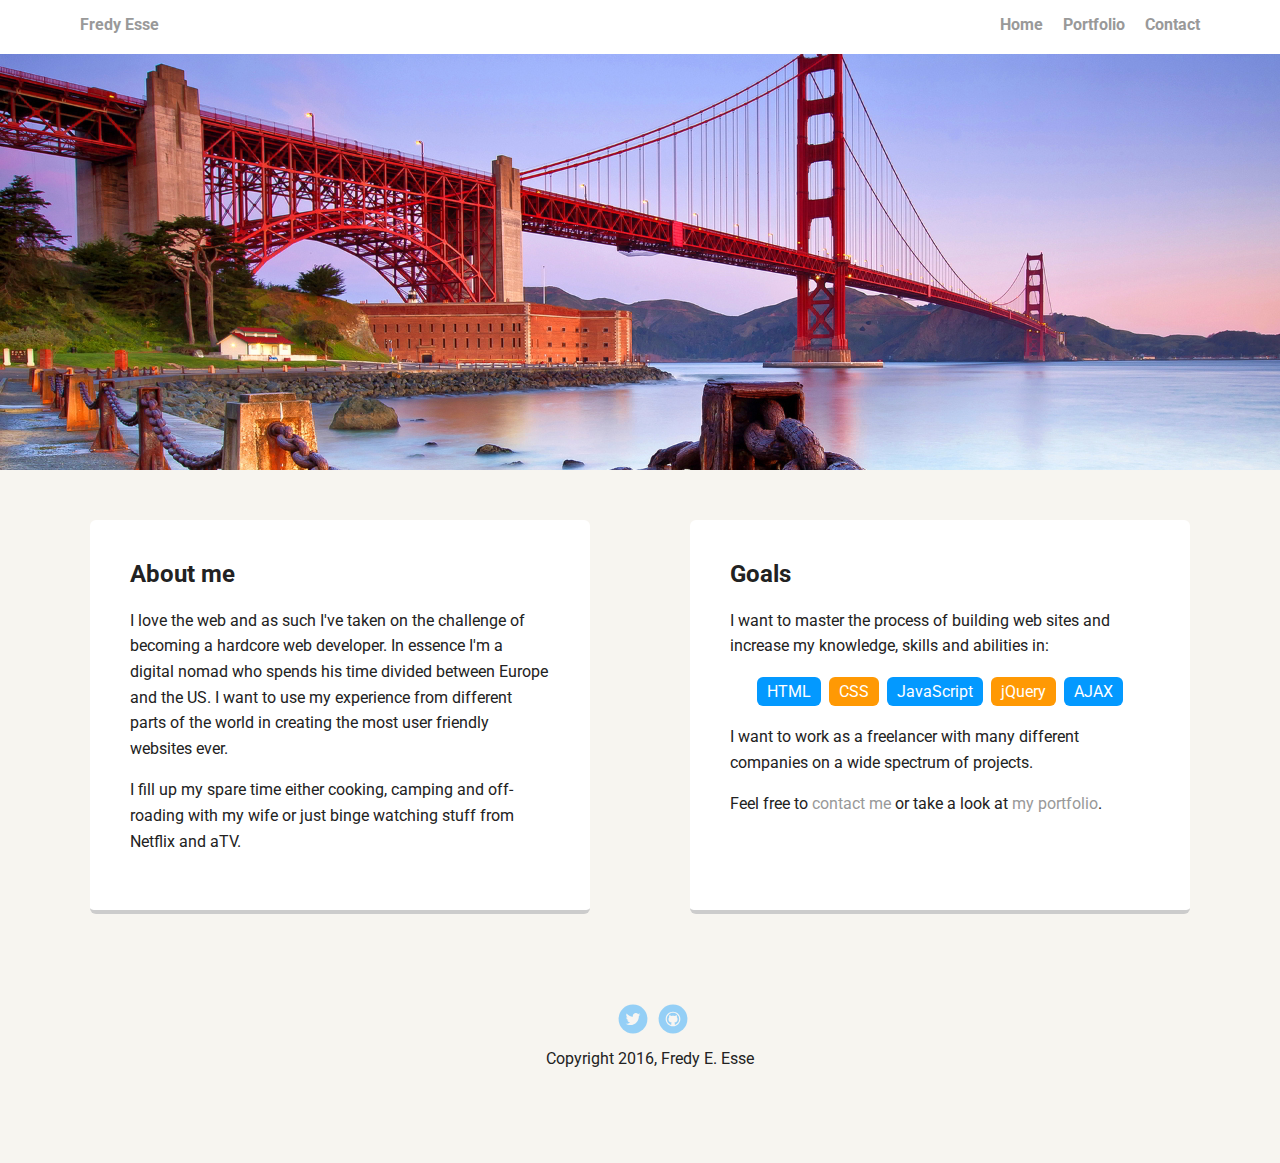
==== contact.html @ 4c65b4ba "Add pages" ====
<!doctype html>
<html lang="en">
<head>
  <meta charset="utf-8">
  <title>Fredy E. Esse's Profile</title>
  <meta name="viewport" content="width=device-width, initial-scale=1.0">
  <link rel="stylesheet" href="styles.css">
  <link href="https://fonts.googleapis.com/css?family=Muli%7CRoboto:400,300,500,700,900" rel="stylesheet"></head>
  <body>

    <div class="main-nav">
        <ul class="nav">
          <li class="name">Fredy Esse</li>
          <li><a href="index.html">Home</a></li>
          <li><a href="portfolio.html">Portfolio</a></li>
          <li><a href="contact.html">Contact</a></li>
        </ul>
    </div>

    <header></header>

    <main class="flex">
      <div class="card">
        <h2>About me</h2>
        <p>I love the web and as such I've taken on the challenge of becoming a hardcore web developer. In essence I'm a digital nomad who spends his time divided between Europe and the US. I want to use my experience from different parts of the world in creating the most user friendly websites ever.</p>
        <p>I fill up my spare time either cooking, camping and off-roading with my wife or just binge watching stuff from Netflix and aTV.</p>
      </div> 

      <div class="card">
        <h2>Goals</h2>
        <p>I want to master the process of building web sites and increase my knowledge, skills and abilities in:</p>
        <ul class="skills">
          <li>HTML</li>
          <li>CSS</li>
          <li>JavaScript</li>
          <li>jQuery</li>
          <li>AJAX</li>
        </ul>
        <p>I want to work as a freelancer with many different companies on a wide spectrum of projects.</p>
        <p>Feel free to <a href="#">contact me</a> or take a look at <a href="#">my portfolio</a>.</p>
      </div> 

    </main>
    <footer>
      <ul>
        <li><a href="https://twitter.com/fredesse" class="social twitter">Twitter</a></li>
        <li><a href="https://github.com/fredesse" class="social github">Github</a></li>
      </ul>
      <p class="copyright">Copyright 2016, Fredy E. Esse</p>
    </footer>
  </body>
  </html>
---- styles.css ----
/* Global Layout Set-up */
* { 
  box-sizing: border-box;
}
  
body {
  margin: 0;
  padding: 0;
  text-align: center;
  font-family: 'Roboto', sans-serif;
  color: #222;
  background: #f7f5f0;
}
/* Link Styles */

a {
  text-decoration: none;
  color: #999;
}
a:hover {
  color: #999;
}

/* Section Styles */

.main-nav {
  width: 100%;
  background: white;
  min-height: 30px;
  padding: 10px;
  position: fixed;
  text-align: center;
}
.nav {
  display: flex;
  justify-content: space-around;
  font-weight: 700;
  list-style-type: none;
  margin: 0 auto;
  padding: 0;
}

.nav .name {
    display: block;
    margin-right: auto;
    color: #999;
}
.nav li {
  padding: 5px 10px 10px 10px;
}
.nav a {
  transition: all .5s;
}
.nav a:hover {
  color: black;
}

header {
  text-align: center;
  background: url('images/ggb.jpg') no-repeat top center ;
  background-size: cover;
  overflow: hidden;
  padding-top: 60px;
}
header {
  line-height: 1.5;
}
header .profile-image {
  margin-top: 50px;
  width: 150px;
  height: 150px;
  border-radius: 50%;
  border: 3px solid white;
  transition: all .5s;
}
header .profile-image:hover {
  transform: scale(1.2) rotate(5deg);
}
.tag {
  background-color: white;
  color: black;
  padding: 10px;
  border-radius: 5px;
  display: table;
  margin: 10px auto;
} 
.location {
  background-color: white;
  color: black;
  font-style: italic;
}
.card {
  margin: 30px;
  padding: 20px 40px 40px;
  max-width: 500px;
  text-align: left;
  background: #fff;
  border-bottom: 4px solid #ccc;
  border-radius: 6px;
  transition: all .5s;
}
.card:hover {
  border-color: #ff99ff;
}

ul.skills {
  padding: 0;
  text-align: center;
}

.skills li {
  border-radius: 6px;
  display: inline-block;
  background: #ff9904;
  color: white;
  padding: 5px 10px;
  margin: 2px;
}

.skills li:nth-child(odd) {
  background: #0399ff;
}

footer {
  width: 100%;
  min-height: 30px;
  padding: 20px 0 40px 20px;
}

footer .copyright {
  top: -8px;
  font-size: .75em;
}

footer ul {
  list-style-type: none;
  margin: 0;
  padding: 0;
}

footer ul li {
  display: inline-block;
}

a.social {
  display: inline-block;
  text-indent: -9999px;
  margin-left: 5px;
  width: 30px;
  height: 30px;
  background-size: 30px 30px;
  opacity: .4;
  transition: all .5s;
}
a.twitter {
  background-image: url(images/twitter.svg);
}
a.linkedin {
  background-image: url(images/linkedin.svg);
}
a.github {
  background-image: url(images/github.svg);
}
a.social:hover {
  opacity: 1;
}
.clearfix {
  clear: both;
}

/* Styles for larger screens */
@media screen and (min-width: 720px) {
  
  .flex {
      display: -ms-flexbox;      /* TWEENER - IE 10 */
      display: flex; 
      max-width: 1200px;
      -ms-flex-pack: distribute;
      justify-content: space-around;
      margin: 0 auto;
  }

  header {
    min-height: 470px;
  }

  .nav {
    max-width: 1200px;
    padding: 0 30px;
  }


  main {
    padding-top: 20px;
  }

  main p {
    line-height: 1.6em;
  }

  footer {
    font-size: 1.3em;
    max-width: 1200px;
    margin: 40px auto;
  }

}
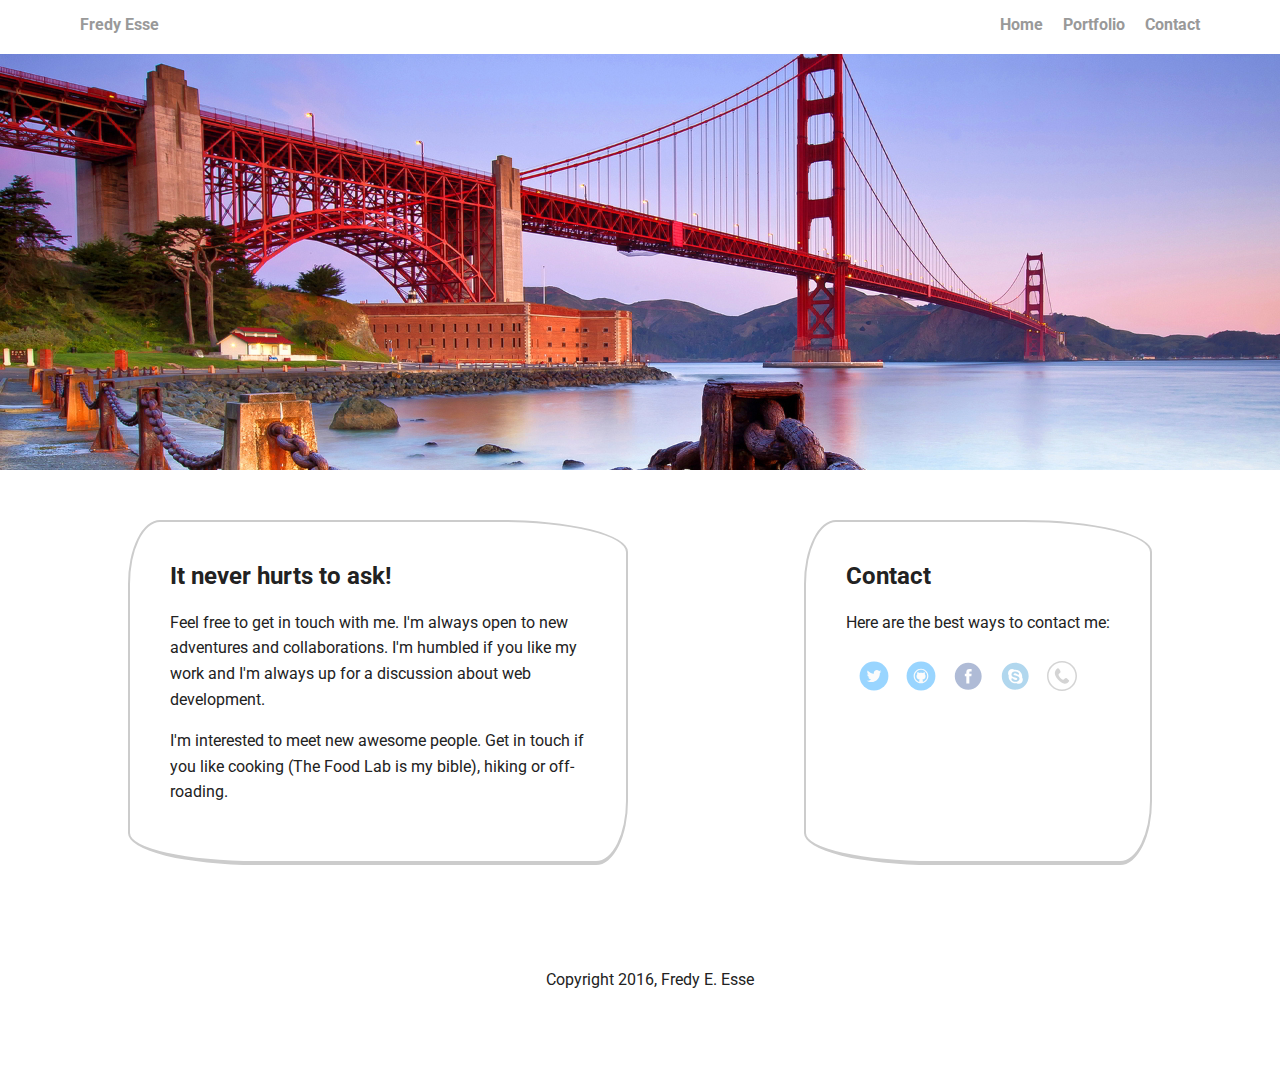
==== commit 3cd743df: "Styled & added features to Contact" ====
--- a/contact.html
+++ b/contact.html
@@ -17,35 +17,29 @@
         </ul>
     </div>
 
-    <header></header>
+    <header class="corona"></header>
 
     <main class="flex">
       <div class="card">
-        <h2>About me</h2>
-        <p>I love the web and as such I've taken on the challenge of becoming a hardcore web developer. In essence I'm a digital nomad who spends his time divided between Europe and the US. I want to use my experience from different parts of the world in creating the most user friendly websites ever.</p>
-        <p>I fill up my spare time either cooking, camping and off-roading with my wife or just binge watching stuff from Netflix and aTV.</p>
+        <h2>It never hurts to ask!</h2>
+        <p>Feel free to get in touch with me. I'm always open to new adventures and collaborations. I'm humbled if you like my work and I'm always up for a discussion about web development.</p>
+        <p>I'm interested to meet new awesome people. Get in touch if you like cooking (The Food Lab is my bible), hiking or off-roading.</p>
       </div> 
 
       <div class="card">
-        <h2>Goals</h2>
-        <p>I want to master the process of building web sites and increase my knowledge, skills and abilities in:</p>
-        <ul class="skills">
-          <li>HTML</li>
-          <li>CSS</li>
-          <li>JavaScript</li>
-          <li>jQuery</li>
-          <li>AJAX</li>
+        <h2>Contact</h2>
+        <ul class="contacts">
+          <p>Here are the best ways to contact me:</p>
+          <li><a href="https://twitter.com/fredesse" class="social twitter">Twitter</a></li>
+          <li><a href="https://github.com/fredesse" class="social github">Github</a></li>
+          <li><a href="https://www.facebook.com/fredyedwin.esse" class="social facebook">Facebook</a></li>
+          <li><a href="skype:edwin.esse?call" class="social skype">Skype</a></li>
+          <li><a href="tel:555-1234" class="social phone">Telephone</a></li>
         </ul>
-        <p>I want to work as a freelancer with many different companies on a wide spectrum of projects.</p>
-        <p>Feel free to <a href="#">contact me</a> or take a look at <a href="#">my portfolio</a>.</p>
       </div> 
 
     </main>
     <footer>
-      <ul>
-        <li><a href="https://twitter.com/fredesse" class="social twitter">Twitter</a></li>
-        <li><a href="https://github.com/fredesse" class="social github">Github</a></li>
-      </ul>
       <p class="copyright">Copyright 2016, Fredy E. Esse</p>
     </footer>
   </body>
--- a/styles.css
+++ b/styles.css
@@ -9,7 +9,7 @@
   text-align: center;
   font-family: 'Roboto', sans-serif;
   color: #222;
-  background: #f7f5f0;
+  background: white;
 }
 /* Link Styles */
 
@@ -18,7 +18,7 @@
   color: #999;
 }
 a:hover {
-  color: #999;
+  color: #ff99ff;
 }
 
 /* Section Styles */
@@ -52,7 +52,7 @@
   transition: all .5s;
 }
 .nav a:hover {
-  color: black;
+  color: #ff99ff;
 }
 
 header {
@@ -69,24 +69,25 @@
   margin-top: 50px;
   width: 150px;
   height: 150px;
-  border-radius: 50%;
+  border-radius: 1em 4em 1em 4em / 2em 1em 2em 1em;
   border: 3px solid white;
   transition: all .5s;
 }
 header .profile-image:hover {
-  transform: scale(1.2) rotate(5deg);
+  transform: scale(1.25) rotate(7.5deg);
 }
 .tag {
-  background-color: white;
-  color: black;
+  background-color: rgba(255,255,255,0.0);
+  color: white;
   padding: 10px;
   border-radius: 5px;
+  border: 3px solid white;
   display: table;
-  margin: 10px auto;
-} 
+  margin: 20px auto;
+}
 .location {
-  background-color: white;
-  color: black;
+  background-color: rgba(255,255,255,0.0);
+  color: white;
   font-style: italic;
 }
 .card {
@@ -95,8 +96,9 @@
   max-width: 500px;
   text-align: left;
   background: #fff;
+  border: 2px solid #ccc;
   border-bottom: 4px solid #ccc;
-  border-radius: 6px;
+  border-radius: 2em 8em 2em 8em / 4em 2em 4em 2em;
   transition: all .5s;
 }
 .card:hover {
@@ -161,11 +163,36 @@
 a.github {
   background-image: url(images/github.svg);
 }
+a.facebook {
+  background-image: url(images/facebook.svg);
+}
+a.skype {
+  background-image: url(images/skype.svg);
+}
+a.phone {
+  background-image: url(images/phone.svg);
+}
 a.social:hover {
   opacity: 1;
 }
 .clearfix {
   clear: both;
+}
+
+/* Contact page */
+
+header .corona {
+  background: url('images/corona.jpg') no-repeat top center;
+}
+
+ul.contacts {
+  text-align: left;
+  padding: 0;
+}
+.contacts li {
+  display: inline-block;
+  margin-left: 8px;
+  padding-top: 10px;
 }
 
 /* Styles for larger screens */
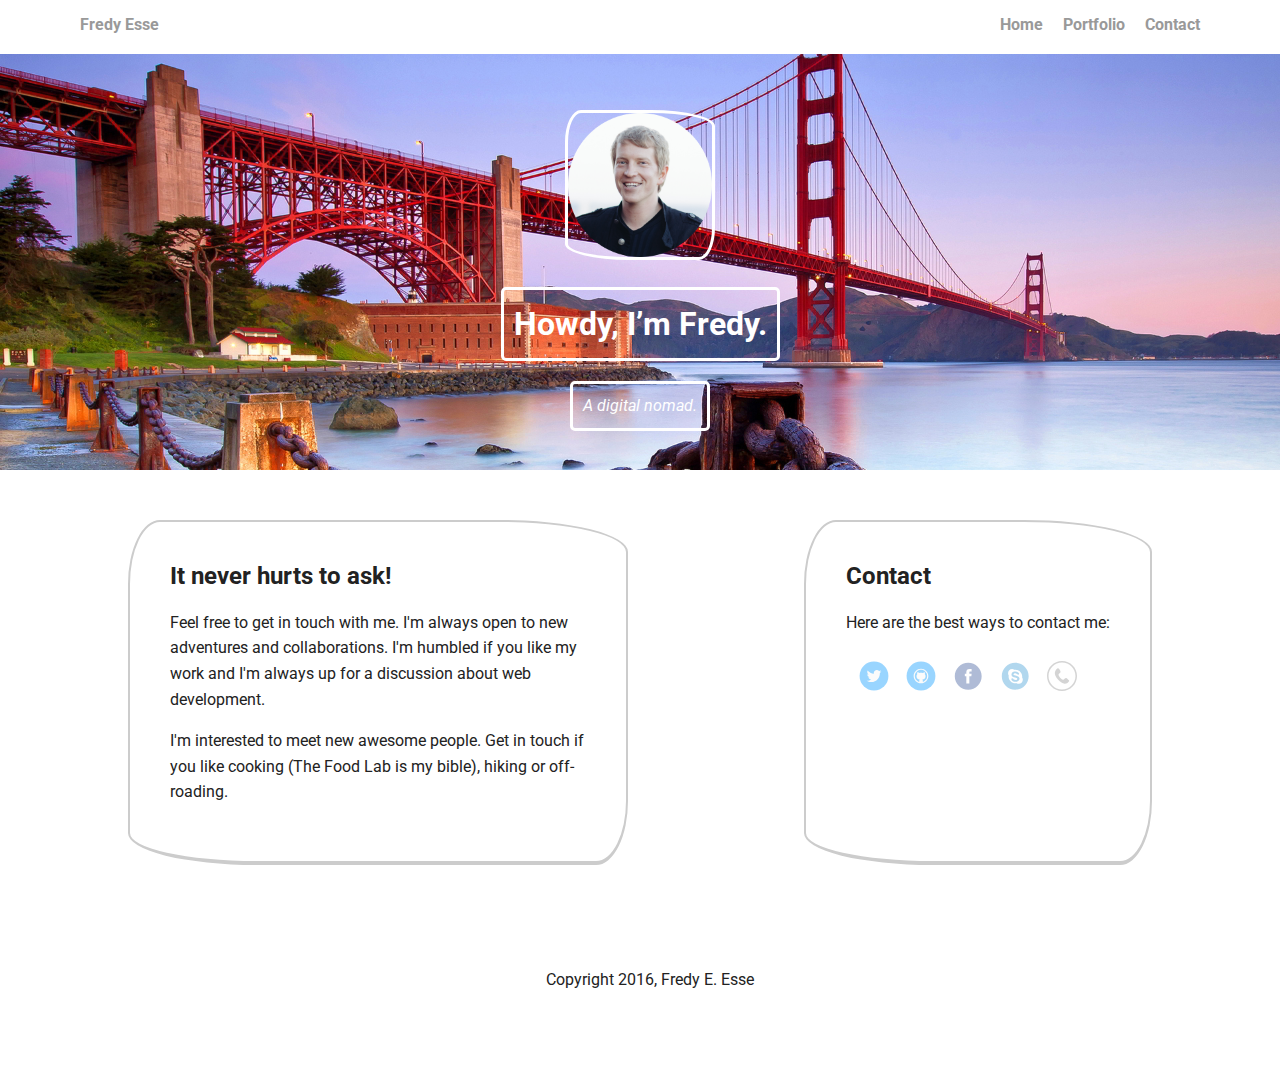
==== commit 056cc615: "Preliminarly finished" ====
--- a/contact.html
+++ b/contact.html
@@ -17,7 +17,11 @@
         </ul>
     </div>
 
-    <header class="corona"></header>
+   <header class="hide">
+      <img src="images/avatar.png" alt="Picture of Fredy Esse" class="profile-image">
+      <h1 class="tag name">Howdy, I’m Fredy.</h1>
+      <p class="tag location">A digital nomad.</p>
+    </header>
 
     <main class="flex">
       <div class="card">
@@ -33,7 +37,7 @@
           <li><a href="https://twitter.com/fredesse" class="social twitter">Twitter</a></li>
           <li><a href="https://github.com/fredesse" class="social github">Github</a></li>
           <li><a href="https://www.facebook.com/fredyedwin.esse" class="social facebook">Facebook</a></li>
-          <li><a href="skype:edwin.esse?call" class="social skype">Skype</a></li>
+          <li><a href="skype:edwin.esse?add" class="social skype">Skype</a></li>
           <li><a href="tel:555-1234" class="social phone">Telephone</a></li>
         </ul>
       </div> 
--- a/styles.css
+++ b/styles.css
@@ -60,13 +60,13 @@
   background: url('images/ggb.jpg') no-repeat top center ;
   background-size: cover;
   overflow: hidden;
-  padding-top: 60px;
+  padding-top: 50px;
 }
 header {
   line-height: 1.5;
 }
 header .profile-image {
-  margin-top: 50px;
+  margin-top: 60px;
   width: 150px;
   height: 150px;
   border-radius: 1em 4em 1em 4em / 2em 1em 2em 1em;
@@ -181,10 +181,6 @@
 
 /* Contact page */
 
-header .corona {
-  background: url('images/corona.jpg') no-repeat top center;
-}
-
 ul.contacts {
   text-align: left;
   padding: 0;
@@ -193,6 +189,13 @@
   display: inline-block;
   margin-left: 8px;
   padding-top: 10px;
+}
+
+/* Contact page */
+
+
+.soon:hover {
+  border-color: #ff99ff;
 }
 
 /* Styles for larger screens */
